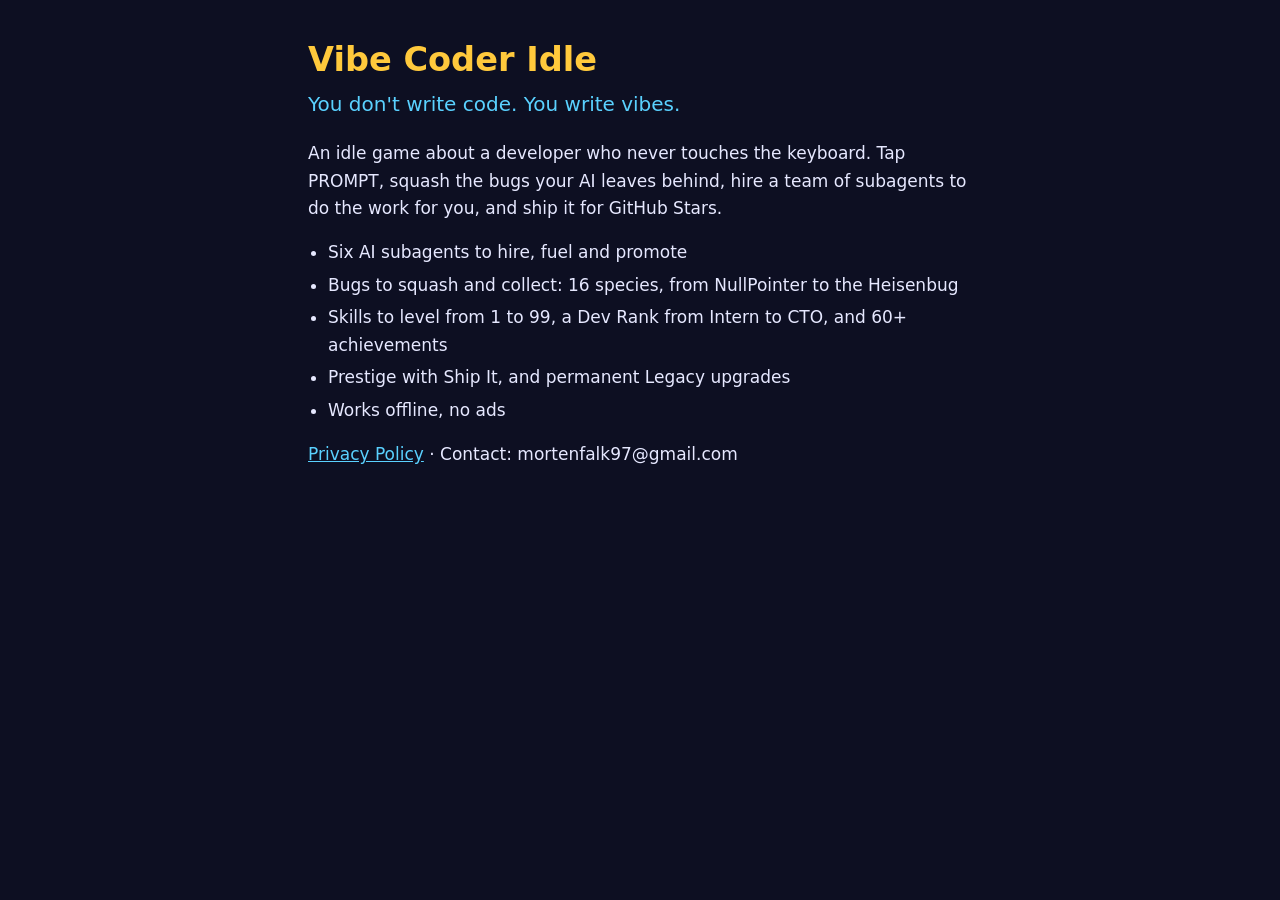
==== index.html @ 32805ded "Vibe Coder Idle website and privacy policy Co-Authored-By: Claude Opus 5.5 (1M context) <noreply@ant" ====
<!doctype html>
<html lang="en">
<head>
<meta charset="utf-8">
<meta name="viewport" content="width=device-width, initial-scale=1">
<title>Vibe Coder Idle</title>
<meta name="description" content="An idle game about a vibecoder who never writes code. Prompt, squash bugs and hire AI subagents.">
<link rel="stylesheet" href="style.css">
</head>
<body>
<main>
<h1>Vibe Coder Idle</h1>
<p class="lead">You don't write code. You write vibes.</p>
<p>An idle game about a developer who never touches the keyboard. Tap PROMPT, squash the bugs your AI leaves
behind, hire a team of subagents to do the work for you, and ship it for GitHub Stars.</p>
<ul>
  <li>Six AI subagents to hire, fuel and promote</li>
  <li>Bugs to squash and collect: 16 species, from NullPointer to the Heisenbug</li>
  <li>Skills to level from 1 to 99, a Dev Rank from Intern to CTO, and 60+ achievements</li>
  <li>Prestige with Ship It, and permanent Legacy upgrades</li>
  <li>Works offline, no ads</li>
</ul>
<p><a href="privacy.html">Privacy Policy</a> &middot; Contact: mortenfalk97@gmail.com</p>
</main>
</body>
</html>
---- style.css ----
:root {
  --bg: #0d0f22;
  --panel: #161a3a;
  --text: #e6e8ff;
  --muted: #8a8fc2;
  --accent: #ffc93c;
  --link: #5ad1ff;
  color-scheme: dark;
}
* { box-sizing: border-box; }
body {
  margin: 0;
  background: var(--bg);
  color: var(--text);
  font: 17px/1.6 system-ui, -apple-system, "Segoe UI", Roboto, sans-serif;
}
main {
  max-width: 44rem;
  margin: 0 auto;
  padding: 2.5rem 1.25rem 4rem;
}
h1 { color: var(--accent); font-size: 2.1rem; line-height: 1.2; margin: 0 0 0.5rem; }
h2 { color: var(--accent); font-size: 1.25rem; margin: 2rem 0 0.5rem; }
a { color: var(--link); }
.lead { font-size: 1.25rem; color: var(--link); margin-top: 0; }
.muted { color: var(--muted); }
.back { margin: 0 0 1.5rem; }
ul { padding-left: 1.25rem; }
li { margin: 0.35rem 0; }
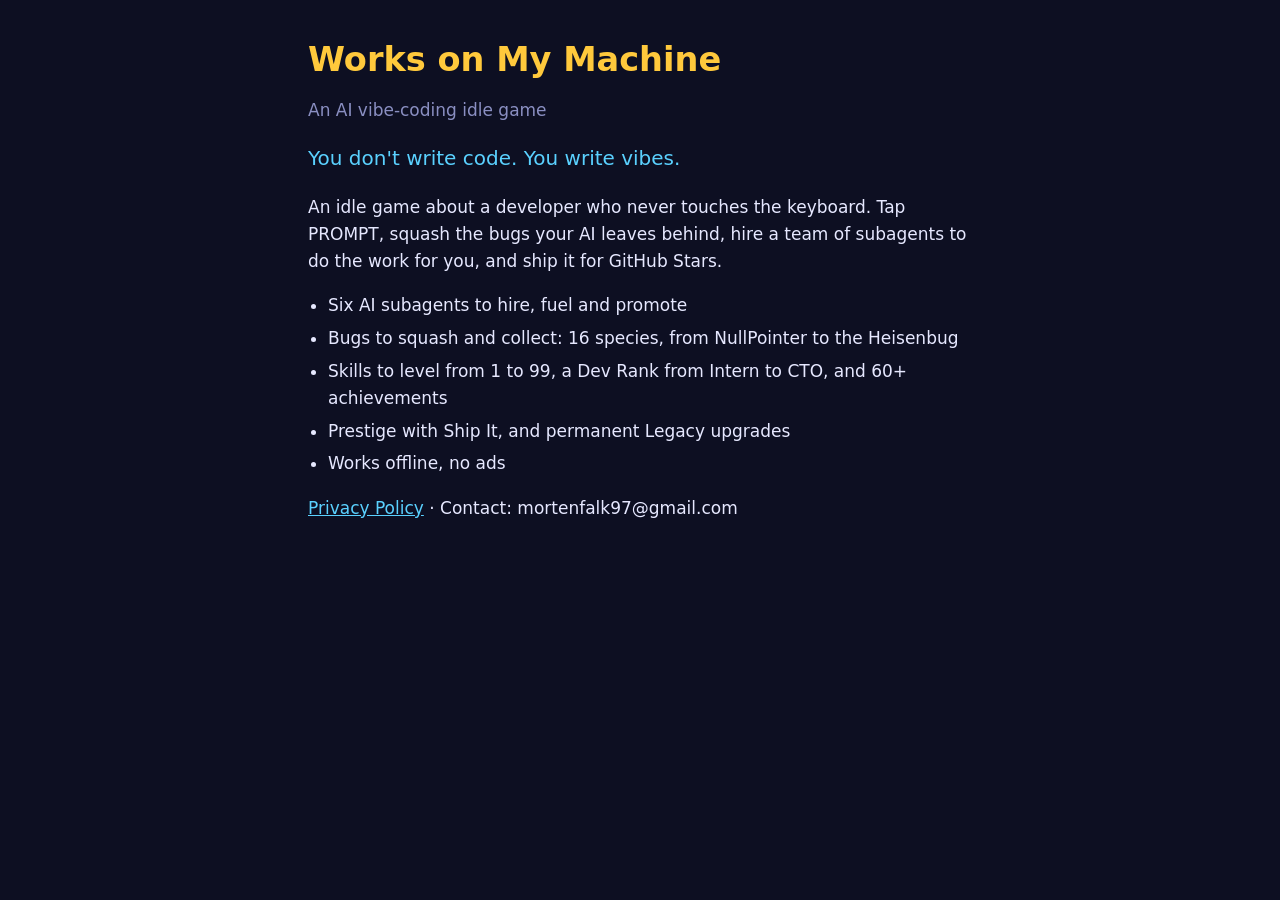
==== commit 189bc60b: "Rename to Works on My Machine: AI Idle Co-Authored-By: Claude Opus 5.5 (1M context) <noreply@anthrop" ====
--- a/index.html
+++ b/index.html
@@ -3,13 +3,14 @@
 <head>
 <meta charset="utf-8">
 <meta name="viewport" content="width=device-width, initial-scale=1">
-<title>Vibe Coder Idle</title>
+<title>Works on My Machine: AI Idle</title>
 <meta name="description" content="An idle game about a vibecoder who never writes code. Prompt, squash bugs and hire AI subagents.">
 <link rel="stylesheet" href="style.css">
 </head>
 <body>
 <main>
-<h1>Vibe Coder Idle</h1>
+<h1>Works on My Machine</h1>
+<p class="muted">An AI vibe-coding idle game</p>
 <p class="lead">You don't write code. You write vibes.</p>
 <p>An idle game about a developer who never touches the keyboard. Tap PROMPT, squash the bugs your AI leaves
 behind, hire a team of subagents to do the work for you, and ship it for GitHub Stars.</p>
